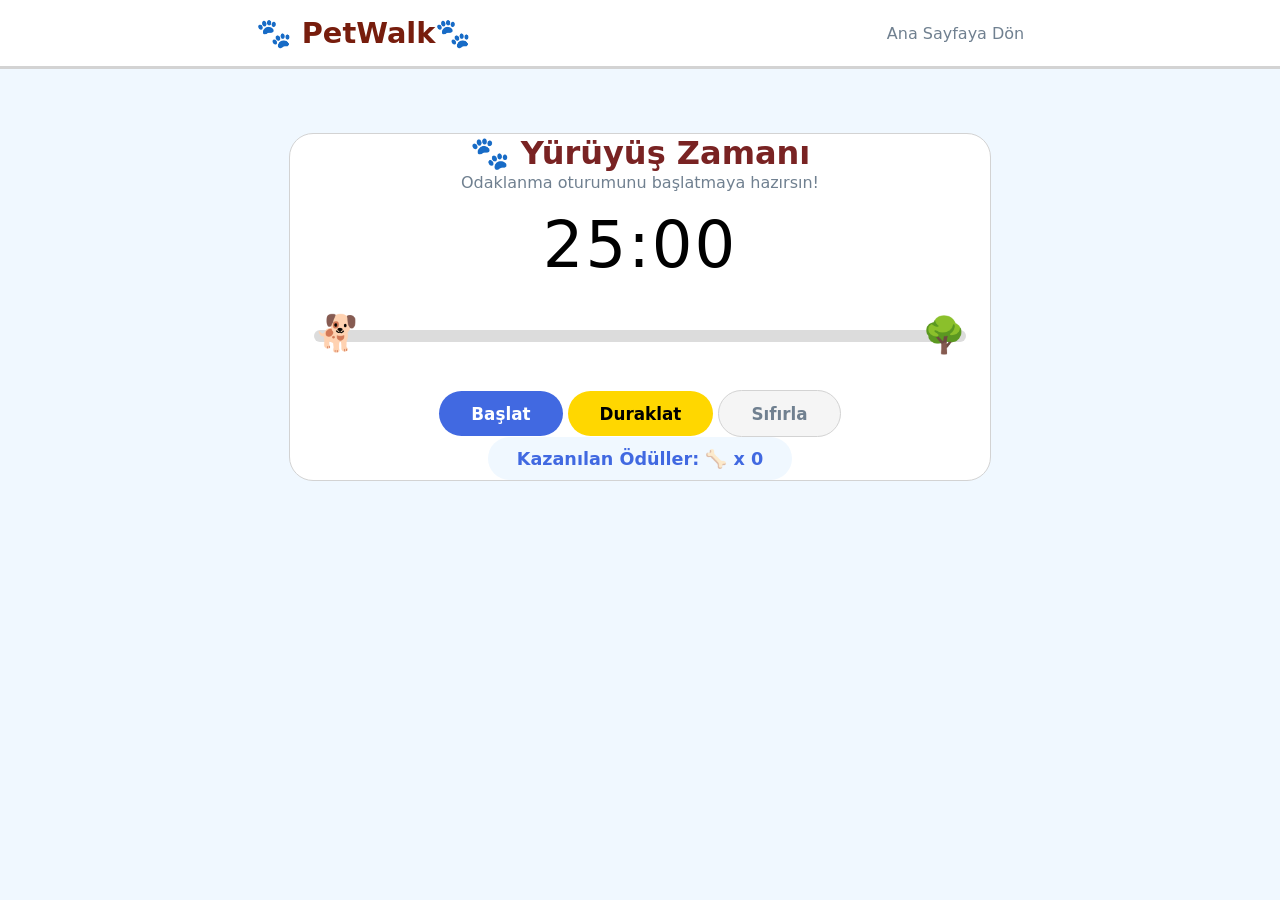
==== app.html @ 73aec4a5 "feat: app page and timer logic completed" ====
<!doctype html>
<html lang="tr">
  <head>
    <meta charset="UTF-8" />
    <meta name="viewport" content="width=device-width, initial-scale=1.0" />
    <title>Pet Walk Timer - Uygulama</title>
    <link rel="stylesheet" href="style.css" />
  </head>
  <body>
    <header>
      <nav class="navbar">
        <a href="index.html" class="logo">🐾 PetWalk🐾</a>
        <ul class="nav-links">
          <li><a href="index.html">Ana Sayfaya Dön</a></li>
        </ul>
      </nav>
    </header>

    <!--Canlı Uygulama Alanı-->
    <main class="app-container">
      <div class="app-card">
        <div class="app-header">
          <h2>🐾 Yürüyüş Zamanı</h2>
          <p id="status-text">Odaklanma oturumunu başlatmaya hazırsın!</p>
        </div>
        <!--Büyük sayaç ekranı-->
        <div class="timer-display" id="timer">25:00</div>

        <!--Hareketli parkur alanı-->
        <div class="interactive-track">
          <div class="dog-runner" id="dog-runner">🐕</div>
          <div class="park-target">🌳</div>
        </div>

        <!--Kontrol Butonları-->
        <div class="controls-butons">
          <button id="start-btn" class="btn btn-start">Başlat</button>
          <button id="pause-btn" class="btn btn-pause">Duraklat</button>
          <button id="reset-btn" class="btn btn-reset">Sıfırla</button>
        </div>
        <!--Ödül Sayacı-->
        <div class="rewards-area">
          <span>Kazanılan Ödüller: </span>
          <span id="bone-cout">🦴 x 0</span>
        </div>
      </div>
    </main>
    <script src="script.js"></script>
  </body>
</html>
---- style.css ----
/* Temel Sıfırlama */
* {
  box-sizing: border-box;
  margin: 0;
  padding: 0;
  font-family:
    system-ui,
    -apple-system,
    sans-serif;
}
body {
  background-color: aliceblue;
  color: darkslategray;
}
/* Header & Navbar Hizalama */
.navbar {
  display: flex;
  justify-content: space-around;
  align-items: center; /* yatay da hizalama*/
  padding: 1rem 3rem;
  background-color: white;
  border-bottom: 3px solid lightgray;
}
.logo {
  font-size: 1.8rem;
  font-weight: 800;
  color: rgb(119, 29, 13);
  display: flex;
  align-items: center;
  gap: 0.4rem;
  text-decoration: none;
}
.nav-links {
  display: flex;
  list-style: none;
  gap: 5rem;
  align-items: center;
}
.nav-links a {
  text-decoration: none;
  color: slategray;
  font-weight: 500;
  transition: color 0.02 ease;
}
/*Hero Ana Kapsayıcı (iki kolonlu yerleşim)*/
.hero-container {
  display: flex;
  justify-content: space-between;
  align-items: center;
  max-width: 1100px;
  margin: 4rem auto;
  padding: 0 2rem;
  gap: 3rem;
}
/*Sol taraf metin alanı*/
.hero-text {
  flex: 1;
}
.hero-text h1 {
  font-size: 2.8rem;
  line-height: 1.2;
  margin-bottom: 1.2rem;
}
.hero-text p {
  font-size: 1.1rem;
  color: slategray;
  margin-bottom: 2rem;
  line-height: 1.6;
}
/*Buton tasarımı*/
.hero-btn {
  display: inline-block;
  background-color: royalblue;
  color: white;
  text-decoration: none;
  padding: 0.9rem 2rem;
  border-radius: 25px;
  font-weight: 600;
  transition:
    transform 0.02s ease,
    background-color 0.02s ease;
}
.hero-btn:hover {
  background-color: darkblue;
  transform: translateY(-2px);
}
/*Sağ taraf önizleme kartı*/
.hero-card {
  flex: 1;
  background-color: white;
  padding: 2.5rem;
  border-radius: 20px;
  box-shadow: 0 10 px 30px rgba(0, 0, 0, 0, 08);
  border: 1px solid lightgray;
  text-align: center;
}
.card-badge {
  display: inline-block;
  background-color: honeydew;
  color: seagreen;
  padding: 0.3rem 0.8rem;
  border-radius: 20px;
  font-size: 0.85;
  font-weight: 600;
  margin-bottom: 1rem;
}
.card-timer {
  font-size: 2.8rem;
  font-weight: 800;
  letter-spacing: 2px;
  margin-bottom: 1rem;
}
/* Kart içindeki yol çizgisi*/
.card-track {
  background-color: gainsboro;
  height: 8px;
  border-radius: 4px;
  position: realtive;
  margin: 2rem 0 1.5rem 0;
  display: flex;
  justify-content: space-between;
  align-items: center;
}
.card-dog {
  font-size: 1.6rem;
  transform: translateY(-9px);
  transform: scaleX(-1);
}

.card-tree {
  font-size: 1.6rem;
  transform: translateY(-9px);
}

.card-info {
  font-size: 0.9rem;
  color: slategray;
}
/*Özellikler Bölümü*/
.features-section {
  max-width: 1100px;
  margin: 5rem auto;
  padding: 0 2rem;
}
/* Başlık ve açıklama metni*/
.features-header {
  text-align: center;
  margin-bottom: 3rem;
}
.features-header h2 {
  font-size: 2.2rem;
  margin-bottom: 0.8rem;
}
.features-header p {
  color: slategray;
  font-size: 1.1rem;
}
/* 3 Kartı yan yana dizme*/
.features-grid {
  display: grid;
  grid-template-columns: 1fr 1fr 1fr; /* 3 eşit sütün oluşturur*/
  gap: 2rem; /* kartların arasına 2 rem boşluk koyar*/
}
/* Tekil kart tasarımı*/
.feature-card {
  background-color: white;
  padding: 2.5rem 1.8rem;
  border-radius: 16px;
  border: 1px solid lightgray;
  text-align: center;
  transition: transform 0.02s ease;
}
/* kartın üzerine gelince hafif yukarı kayması*/
.feature-card-hover {
  transform: translateY(-5px);
}
/* kart içindeki ikon, başlık ve yazılar*/
.feature-icon {
  font-size: 2.5rem;
  margin-bottom: 1rem;
}
.feature-card h3 {
  font-size: 1.3rem;
  margin-bottom: 0.08rem;
}
.feature-card p {
  color: slategray;
  line-height: 1.6;
  font-size: 0.95rem;
}
/* NASIL ÇALIŞIR BÖLÜMÜ*/
.how-section {
  max-width: 1100px;
  margin: 5rem auto;
  padding: 0 2rem;
}
/* Adımı yan yana dizme */
.steps-grid {
  display: grid;
  grid-template-columns: 1fr 1fr 1fr;
  gap: 2rem;
}

.step-card {
  background-color: white;
  padding: 2.5rem 1.8rem;
  border-radius: 16px;
  border: 1px solid lightgray;
  text-align: center;
  transition: transform 0.02 ease;
}
.step-card:hover {
  transform: translateY(-5px);
}
/* Yuvarlak mavi adım numaraları (1,2,3) */
.step-number {
  width: 45px;
  height: 45px;
  background-color: royalblue;
  color: white;
  border-radius: 50%;
  display: flex;
  align-items: center;
  justify-content: center;
  font-weight: 700;
  font-size: 1.2rem;
  margin: 0 auto 1.2rem auto;
}
.step-card h3 {
  font-size: 1.2rem;
  margin-bottom: 0.8rem;
}
.step-card p {
  font-size: 1.2rem;
  margin-bottom: 0.08rem;
}
.step-card p {
  color: slategray;
  line-height: 1.6;
  font-size: 0.95rem;
}
/* Uygulama Ekranı Hizalama */

.app-container {
  max-width: 750px;
  margin: 4rem auto;
  padding: 0 1.5rem;
}
.app-card {
  background-color: white;
  border: 1px solid lightgray;
  border-radius: 24px;
  text-align: center;
}
.app-header h2 {
  font-size: 2rem;
  margin-bottom: 0.05rem;
  color: rgb(121, 35, 35);
}
.app-header p {
  color: slategray;
  font-size: 1rem;
}
/*Sayacı daha büyük ve dikkat çekici yapmak için*/
.timer-display {
  font-size: 4rem;
  font-weight: 800px;
  letter-spacing: 2px;
  color: black;
  margin: 1rem 0 1.5rem 0;
}
/*Büyük Sayaç Yazısı */
.interactive-track {
  background-color: gainsboro;
  height: 12px;
  border-radius: 6px;
  position: relative;
  margin: 3rem 1.5rem 3rem 1.5rem;
}
.dog-runner {
  font-size: 2.2rem;
  position: absolute;
  left: 0%; /* köpek en soldan başlar*/
  top: -18px;
  transform: scaleX(-1); /* köpeğin yüzünü sağ tarafa çevirir*/
  transition: left 0.5s ease;
}
.park-target {
  font-size: 2.2rem;
  position: absolute;
  right: 0;
  top: -16px;
}
/*Buton Düzenleri*/
.controls-buttons {
  display: flex;
  justify-content: center;
  gap: 1.2rem;
  margin-bottom: 2rem;
}
.btn {
  padding: 0.8rem 2rem;
  font-size: 1.05rem;
  font-weight: 700;
  border-radius: 24px;
  border: none;
  cursor: pointer;
  transition:
    transform 0.01s ease,
    opacity 0.2s ease;
}
.btn-active {
  transform: scale(0.95);
}
.btn-start {
  background-color: royalblue;
  color: white;
}
.btn-start:hover {
  opacity: 0.29;
}
.btn-pause {
  background-color: gold;
  color: black;
}
.btn-pause:hover {
  opacity: 0.29;
}
.btn-reset {
  background-color: whitesmoke;
  color: slategray;
  border: 1px solid lightgray;
}
.btn-reset:hover {
  background-color: gainsboro;
}
/*Ödül Rozeti*/
.rewards-area {
  font-size: 1.1rem;
  font-weight: 700;
  color: royalblue;
  background-color: aliceblue;
  display: inline-block;
  padding: 0.7rem 1.8rem;
  border-radius: 30px;
}
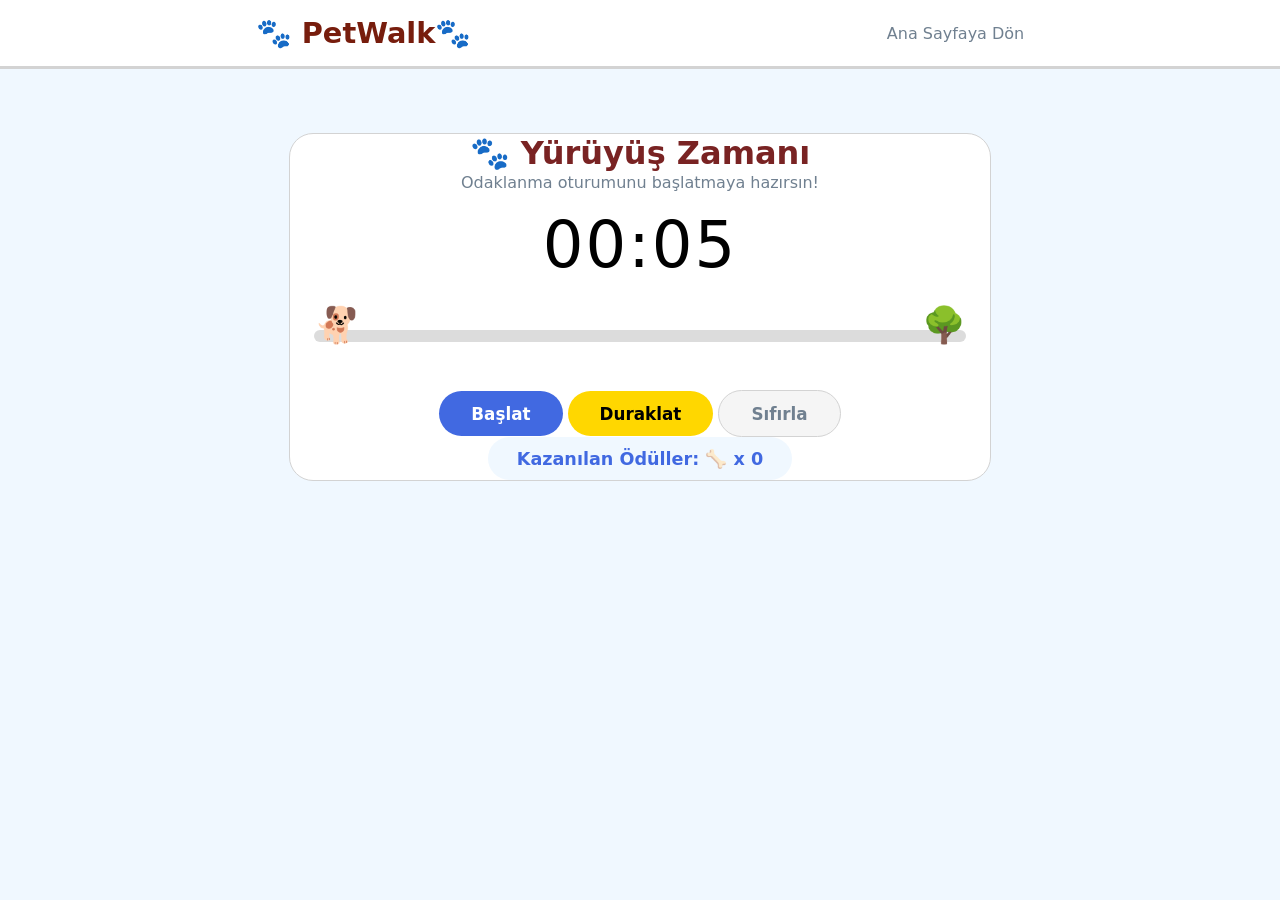
==== commit b85e3631: "feat: implement dog timer and bone reward logic" ====
--- a/app.html
+++ b/app.html
@@ -41,7 +41,7 @@
         <!--Ödül Sayacı-->
         <div class="rewards-area">
           <span>Kazanılan Ödüller: </span>
-          <span id="bone-cout">🦴 x 0</span>
+          <span id="bone-count">🦴 x 0</span>
         </div>
       </div>
     </main>
--- a/style.css
+++ b/style.css
@@ -281,7 +281,7 @@
   font-size: 2.2rem;
   position: absolute;
   left: 0%; /* köpek en soldan başlar*/
-  top: -18px;
+  top: -26px;
   transform: scaleX(-1); /* köpeğin yüzünü sağ tarafa çevirir*/
   transition: left 0.5s ease;
 }
@@ -289,7 +289,7 @@
   font-size: 2.2rem;
   position: absolute;
   right: 0;
-  top: -16px;
+  top: -26px;
 }
 /*Buton Düzenleri*/
 .controls-buttons {
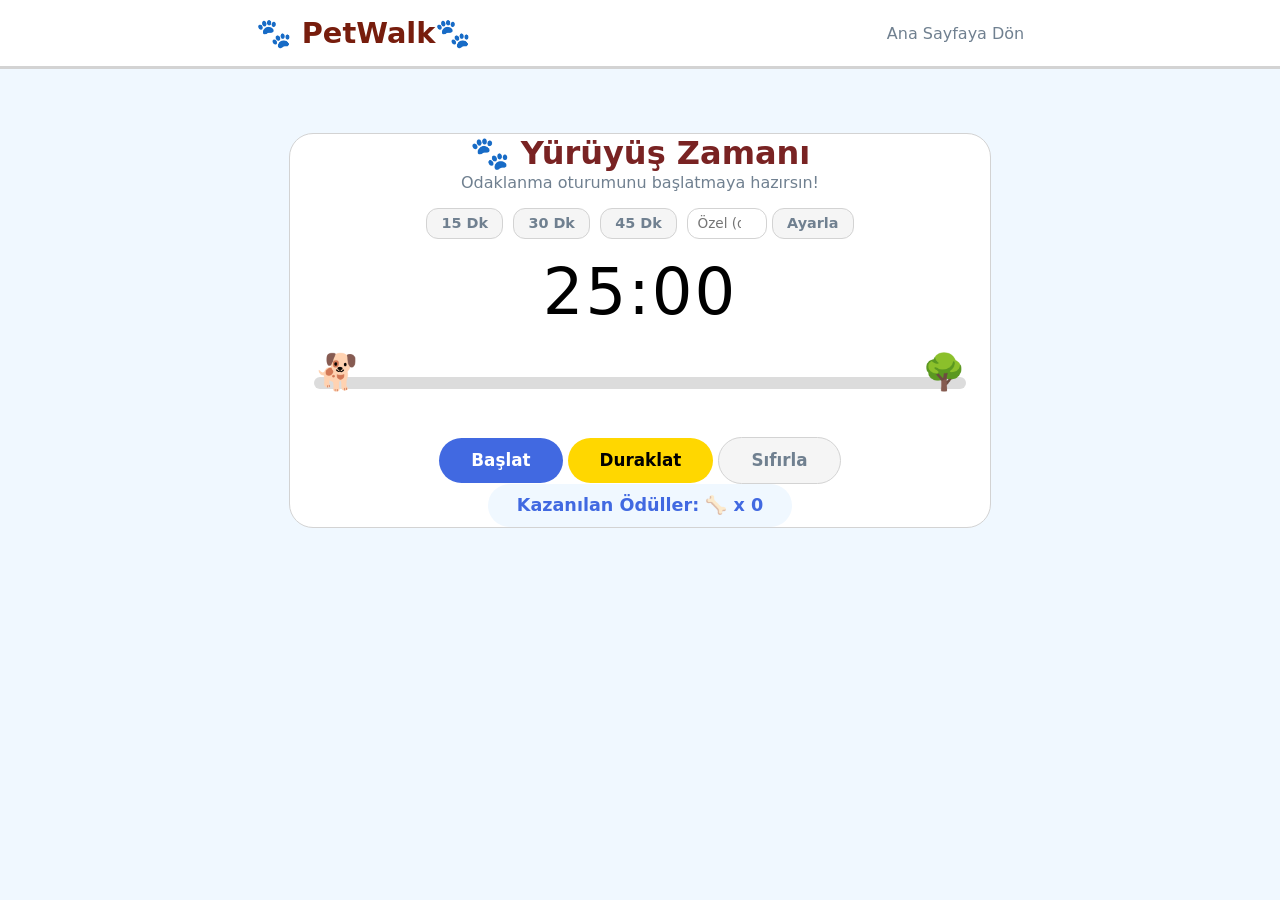
==== commit a0a58e12: "feat: add duration selector options and bone reward reset mechanism" ====
--- a/app.html
+++ b/app.html
@@ -22,6 +22,21 @@
         <div class="app-header">
           <h2>🐾 Yürüyüş Zamanı</h2>
           <p id="status-text">Odaklanma oturumunu başlatmaya hazırsın!</p>
+        </div>
+        <div class="time-options">
+          <button class="time-btn" data-time="15">15 Dk</button>
+          <button class="time-btn" data-time="30">30 Dk</button>
+          <button class="time-btn" data-time="45">45 Dk</button>
+          <div class="custom-time-box">
+            <input
+              type="number"
+              id="custom-minutes"
+              placeholder="Özel (dk)"
+              min="1"
+              max="180"
+            />
+            <button id="set-custom-btn" class="time-btn">Ayarla</button>
+          </div>
         </div>
         <!--Büyük sayaç ekranı-->
         <div class="timer-display" id="timer">25:00</div>
--- a/style.css
+++ b/style.css
@@ -344,3 +344,43 @@
   padding: 0.7rem 1.8rem;
   border-radius: 30px;
 }
+.time-options {
+  display: flex;
+  justify-content: center;
+  align-items: center;
+  flex-wrap: wrap;
+  gap: 0.6rem;
+  margin-top: 1rem;
+}
+
+.time-btn {
+  background-color: whitesmoke;
+  border: 1px solid lightgray;
+  padding: 0.4rem 0.9rem;
+  border-radius: 12px;
+  font-size: 0.9rem;
+  font-weight: 600;
+  color: slategray;
+  cursor: pointer;
+  transition: all 0.2s ease;
+}
+.time-btn :hover {
+  background-color: #e2e8f0;
+}
+.time-btn.active {
+  background-color: royalblue;
+  color: white;
+  border-color: royalblue;
+}
+.custom-time-box {
+  display: flex;
+  gap: 0.3rem;
+}
+.custom-time-box input {
+  width: 80px;
+  padding: 0.4rem 0.6rem;
+  border-radius: 12px;
+  border: 1px solid lightgray;
+  font-size: 0.85rem;
+  text-align: center;
+}
